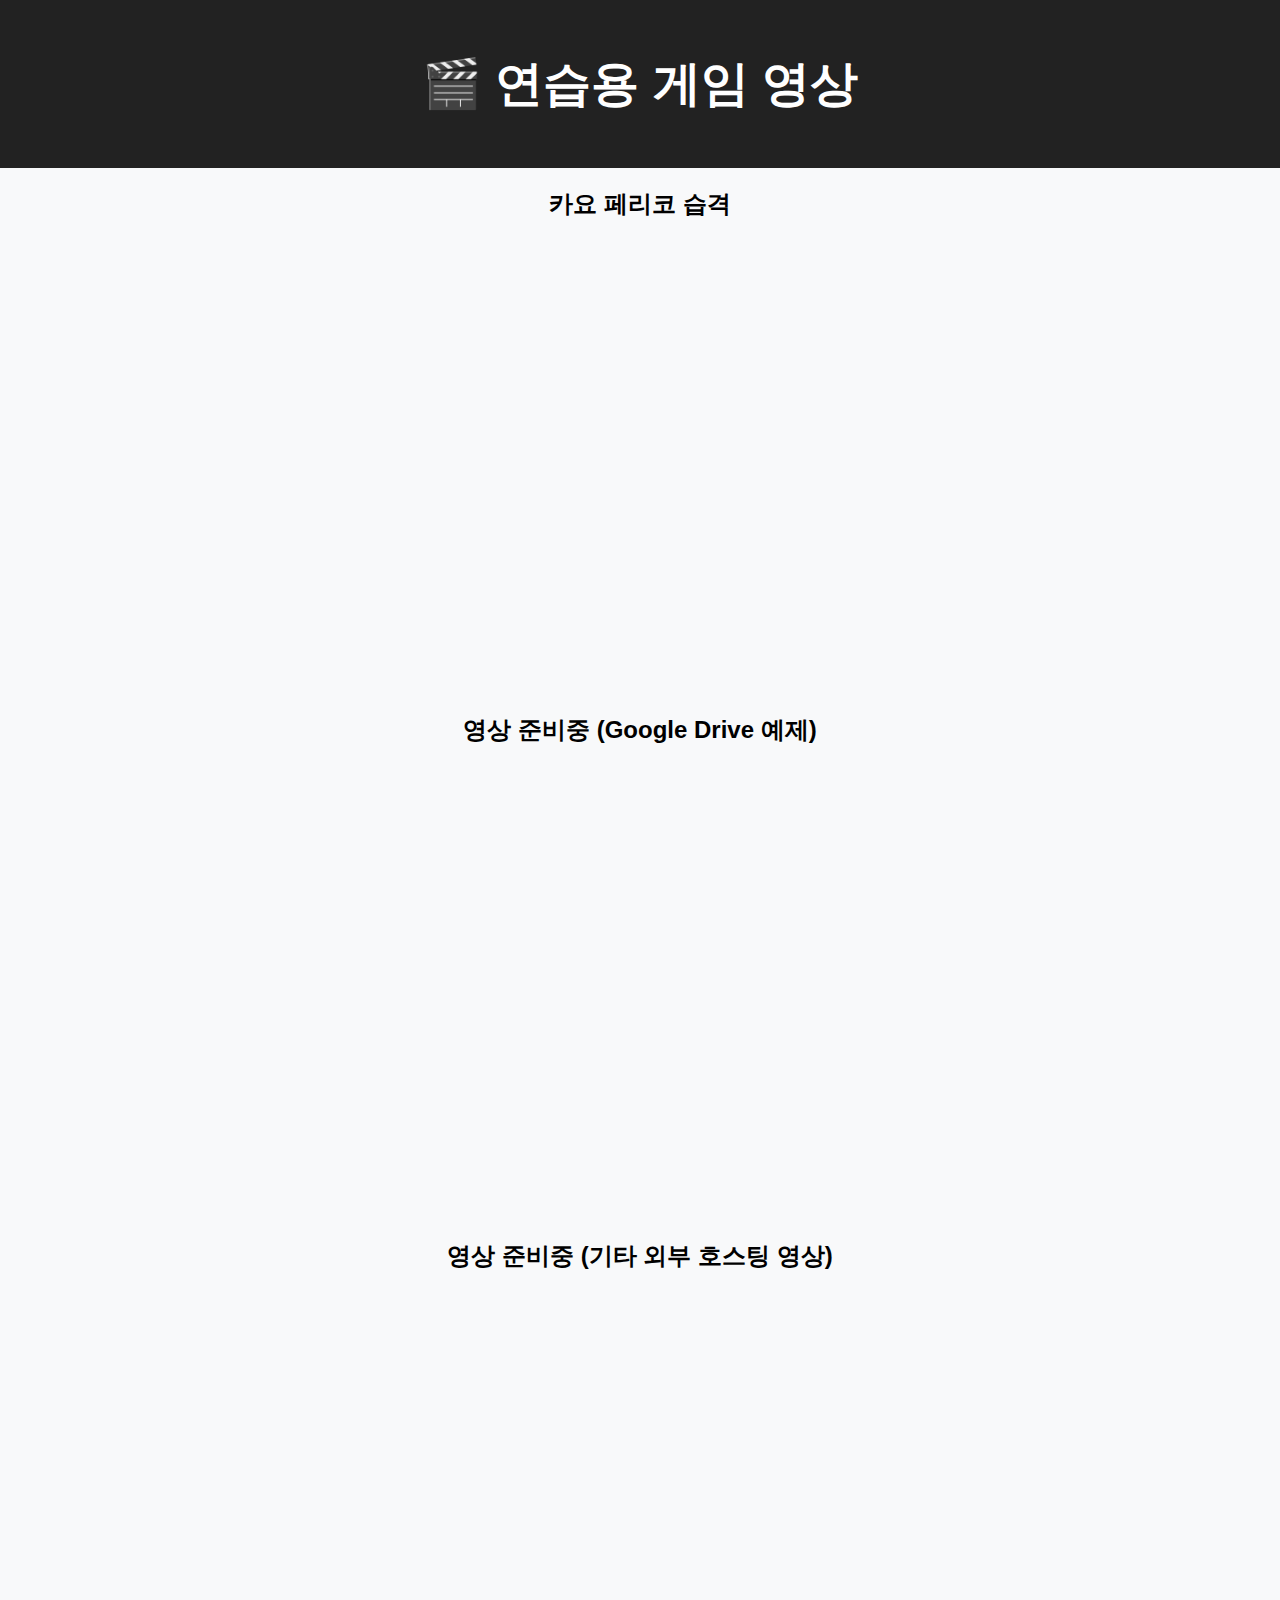
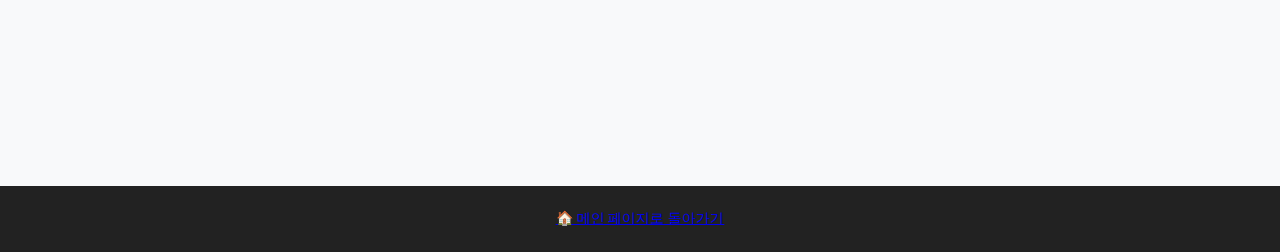
==== videoweb1.html @ b0b5b728 "Add files via upload" ====
<!DOCTYPE html>
<html lang="ko">
<head>
    <meta charset="UTF-8">
    <meta name="viewport" content="width=device-width, initial-scale=1.0">
    <title>연습용 게임 영상</title>
    <link rel="stylesheet" href="style.css">
</head>
<body>
    <header>
        <h1>🎬 연습용 게임 영상</h1>
    </header>

    <section class="video-section">
        <h2>카요 페리코 습격</h2>
        <iframe width="800" height="450" 
                src="https://drive.google.com/file/d/1Lnzf5wIwYaXVded2x5F5iKq8rVlCVWXd/preview" 
                frameborder="0" allowfullscreen>
        </iframe>
    </section>

    <section class="video-section">
        <h2>영상 준비중 (Google Drive 예제)</h2>
        <iframe width="800" height="450"
                src="https://drive.google.com/file/d/파일-ID/preview"
                frameborder="0" allow="autoplay">
        </iframe>
    </section>

    <section class="video-section">
        <h2>영상 준비중 (기타 외부 호스팅 영상)</h2>
        <iframe width="800" height="450"
                src="https://drive.google.com/file/d/1Lnzf5wIwYaXVded2x5F5iKq8rVlCVWXd/view?usp=drive_link"
                frameborder="0" allowfullscreen>
        </iframe>
    </section>

    <footer>
        <p><a href="index.html">🏠 메인 페이지로 돌아가기</a></p>
    </footer>
</body>
</html>
---- style.css ----
/* 기본 스타일 */
body {
    font-family: 'Arial', sans-serif;
    background-color: #f8f9fa;
    text-align: center;
    margin: 0;
    padding: 0;
}

/* 헤더 */
header {
    background-color: #222;
    color: white;
    padding: 20px;
    font-size: 24px;
}

/* 영상 목록 스타일 */
.video-list h2 {
    font-size: 28px;
    margin-top: 30px;
    color: #333;
}

/* 영상 카드 컨테이너 */
.video-container {
    display: flex;
    justify-content: center;
    gap: 20px;
    flex-wrap: wrap;
    padding: 20px;
}

/* 개별 영상 카드 */
.video-card {
    background-color: white;
    border-radius: 10px;
    box-shadow: 0px 4px 10px rgba(0, 0, 0, 0.1);
    padding: 20px;
    width: 300px;
    transition: transform 0.3s ease-in-out;
}

.video-card:hover {
    transform: scale(1.05);
}

/* 썸네일 이미지 */
.video-card img {
    width: 10%;           /* 이미지 너비를 10%로 설정하여 부모 요소에 맞춤 */
    height: auto;          /* 비율을 유지하며 높이를 자동으로 조정 */
    border-radius: 10px;   /* 이미지에 둥근 모서리 효과 추가 */
    object-fit: cover;     /* 이미지 비율 유지하며 크기에 맞게 잘리도록 설정 */
}

/* 영상 제목 */
.video-card h3 {
    margin: 15px 0 10px;
    font-size: 22px;
    color: #222;
}

/* 설명 텍스트 */
.video-card p {
    font-size: 16px;
    color: #555;
}

/* 버튼 스타일 */
.btn {
    display: inline-block;
    margin-top: 10px;
    padding: 10px 15px;
    background-color: #007bff;
    color: white;
    text-decoration: none;
    border-radius: 5px;
    font-weight: bold;
    transition: background 0.3s;
}

.btn:hover {
    background-color: #0056b3;
}

/* 푸터 스타일 */
footer {
    margin-top: 40px;
    padding: 10px;
    background-color: #222;
    color: white;
    font-size: 14px;
}
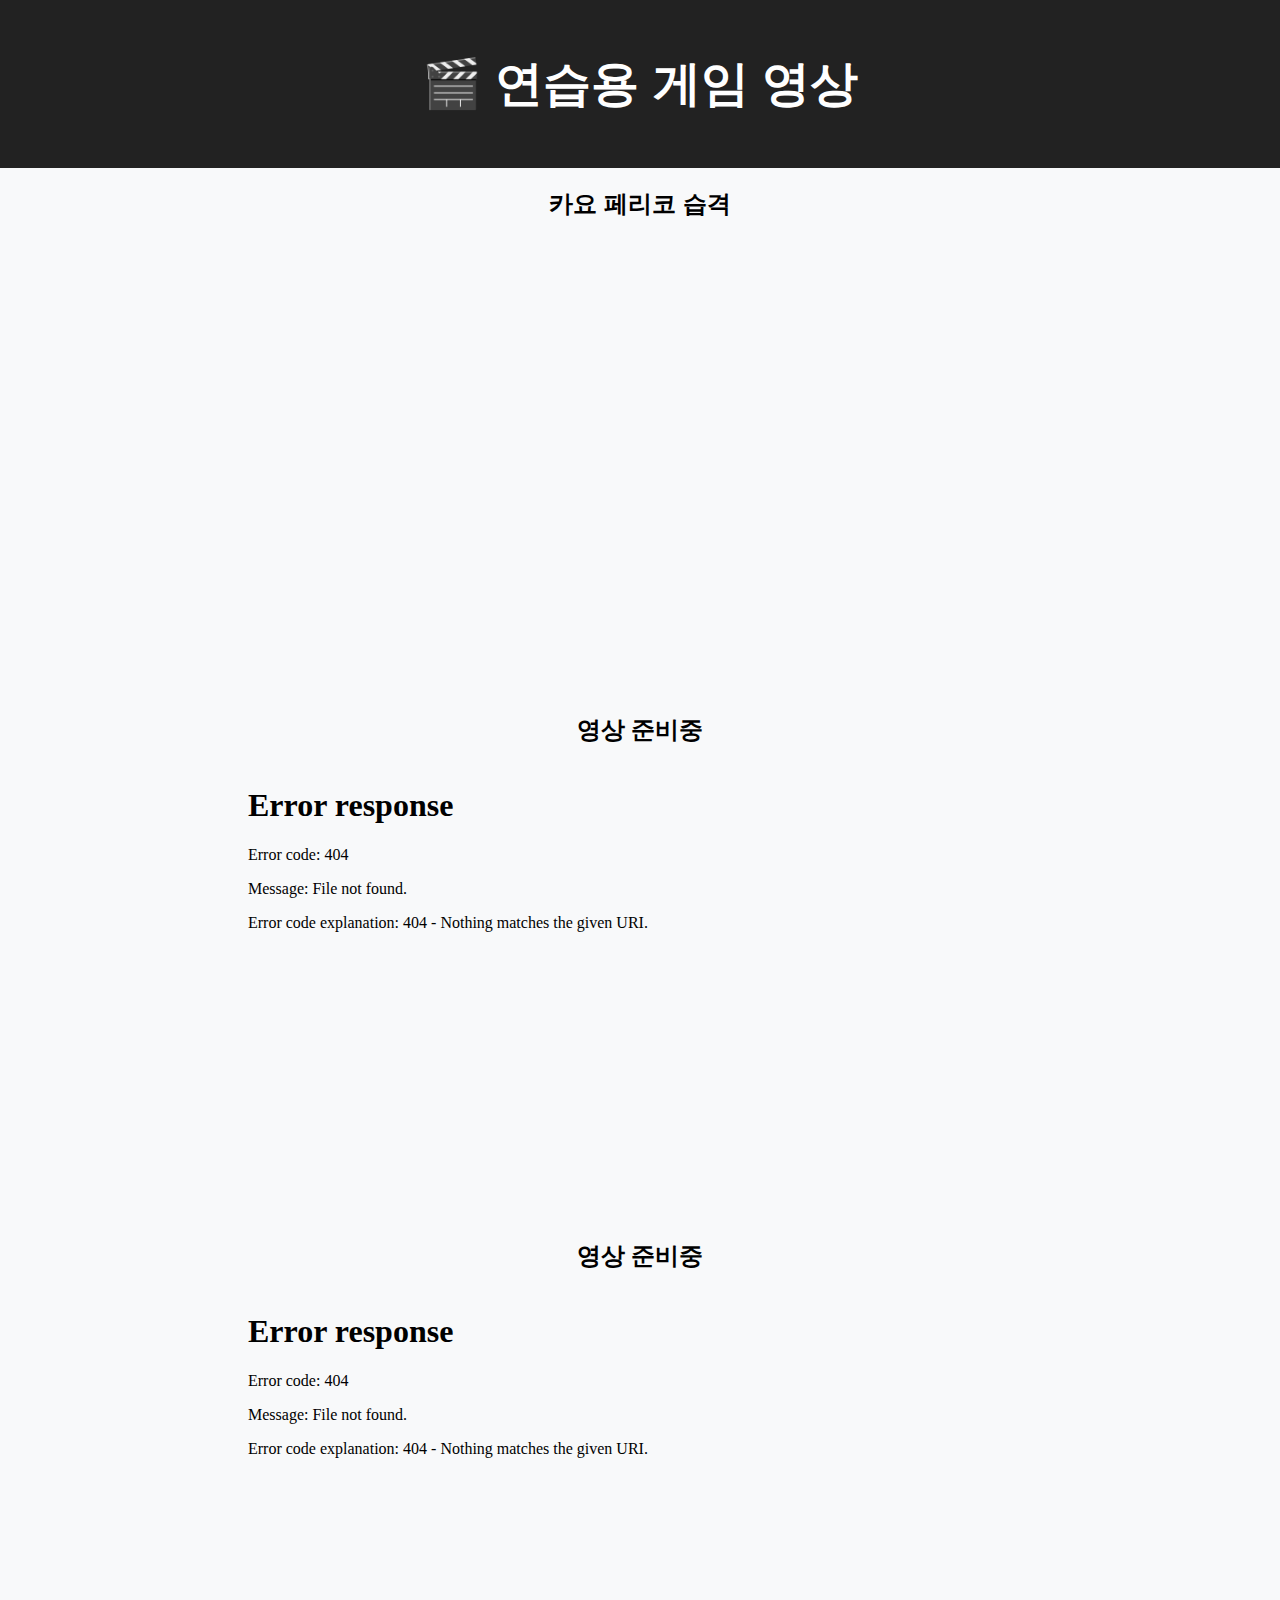
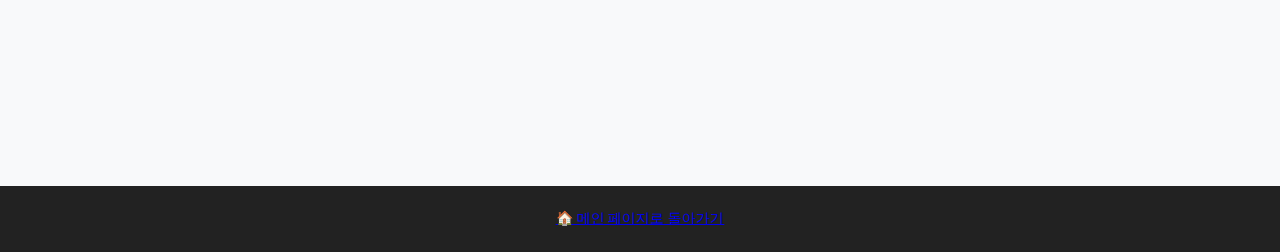
==== commit f8578080: "Add files via upload" ====
--- a/videoweb1.html
+++ b/videoweb1.html
@@ -20,17 +20,17 @@
     </section>
 
     <section class="video-section">
-        <h2>영상 준비중 (Google Drive 예제)</h2>
+        <h2>영상 준비중</h2>
         <iframe width="800" height="450"
-                src="https://drive.google.com/file/d/파일-ID/preview"
+                src="video.mp4"
                 frameborder="0" allow="autoplay">
         </iframe>
     </section>
 
     <section class="video-section">
-        <h2>영상 준비중 (기타 외부 호스팅 영상)</h2>
+        <h2>영상 준비중</h2>
         <iframe width="800" height="450"
-                src="https://drive.google.com/file/d/1Lnzf5wIwYaXVded2x5F5iKq8rVlCVWXd/view?usp=drive_link"
+                src="video.mp4"
                 frameborder="0" allowfullscreen>
         </iframe>
     </section>
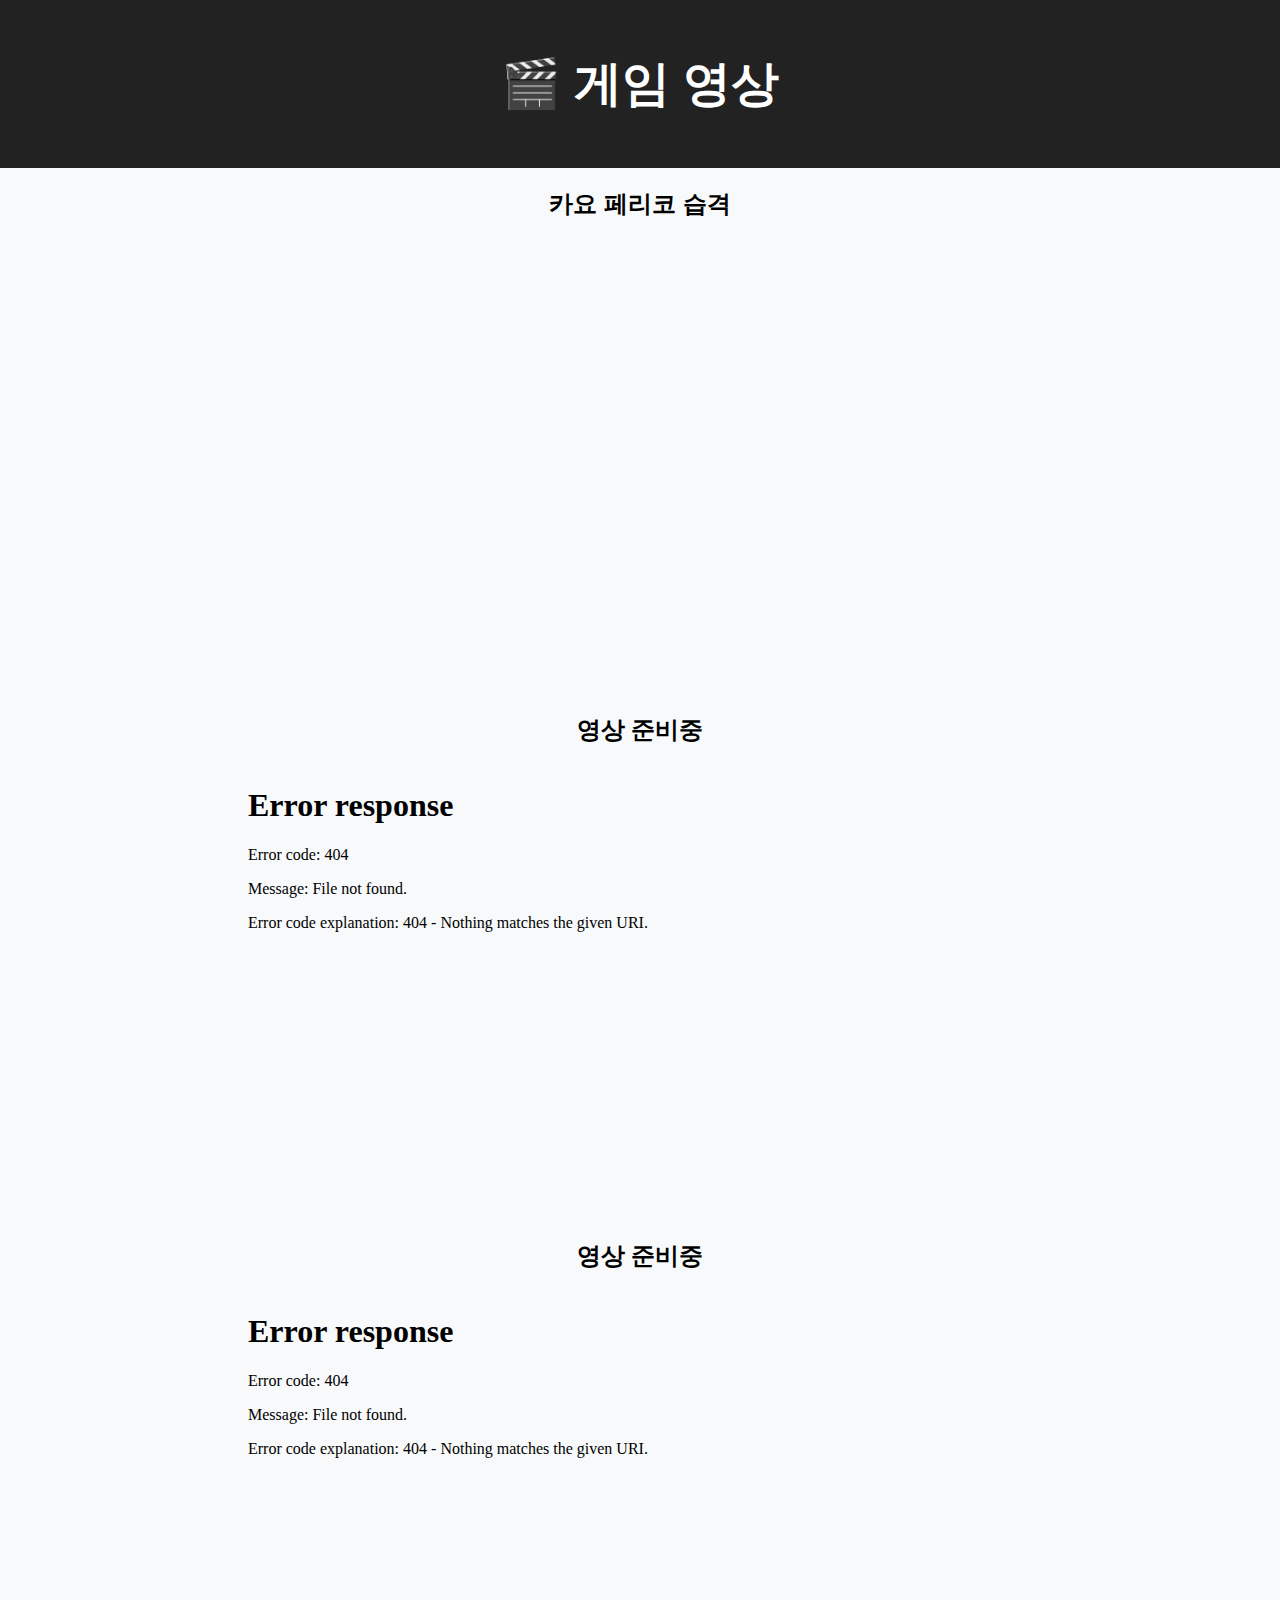
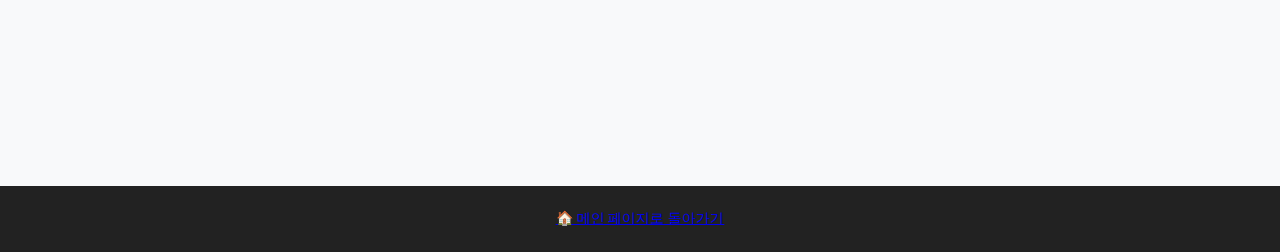
==== commit 4ad89470: "Update videoweb1.html" ====
--- a/videoweb1.html
+++ b/videoweb1.html
@@ -3,12 +3,12 @@
 <head>
     <meta charset="UTF-8">
     <meta name="viewport" content="width=device-width, initial-scale=1.0">
-    <title>연습용 게임 영상</title>
+    <title> 게임 영상</title>
     <link rel="stylesheet" href="style.css">
 </head>
 <body>
     <header>
-        <h1>🎬 연습용 게임 영상</h1>
+        <h1>🎬 게임 영상</h1>
     </header>
 
     <section class="video-section">
@@ -39,4 +39,4 @@
         <p><a href="index.html">🏠 메인 페이지로 돌아가기</a></p>
     </footer>
 </body>
-</html>+</html>
